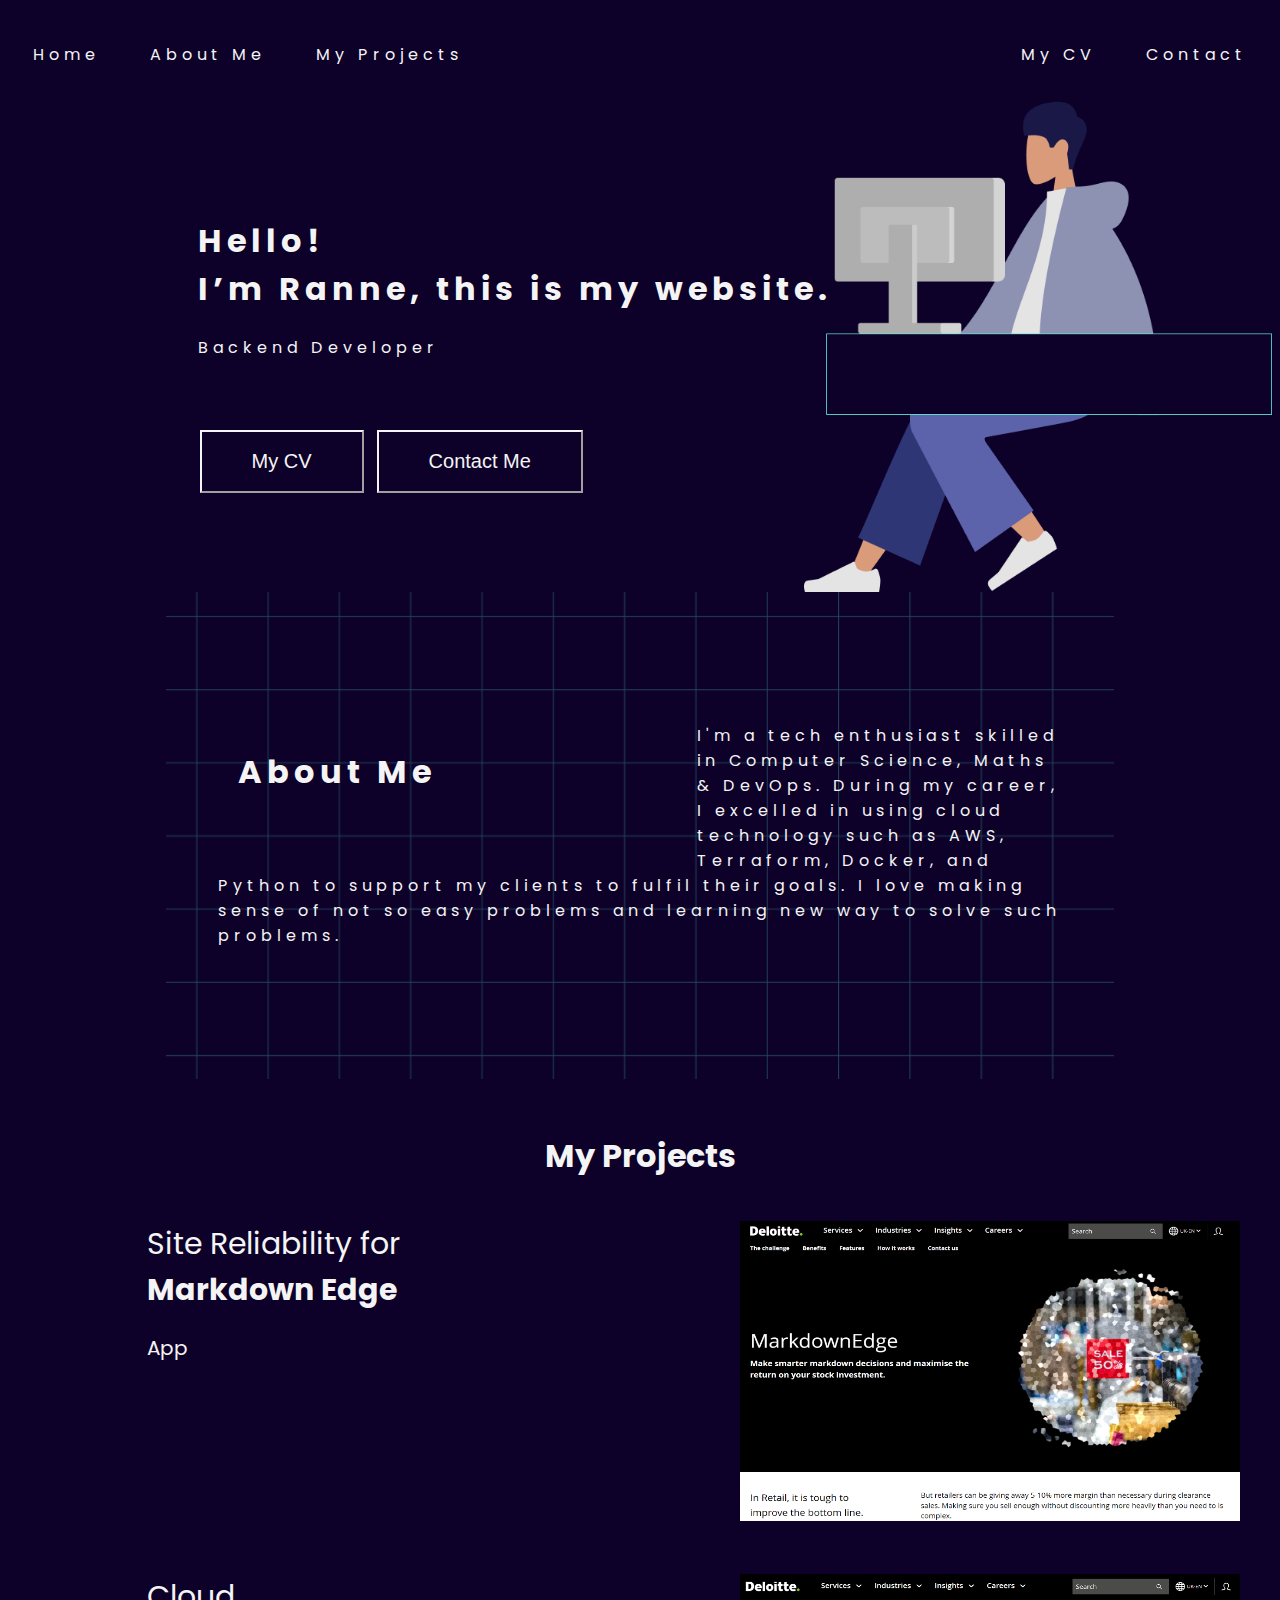
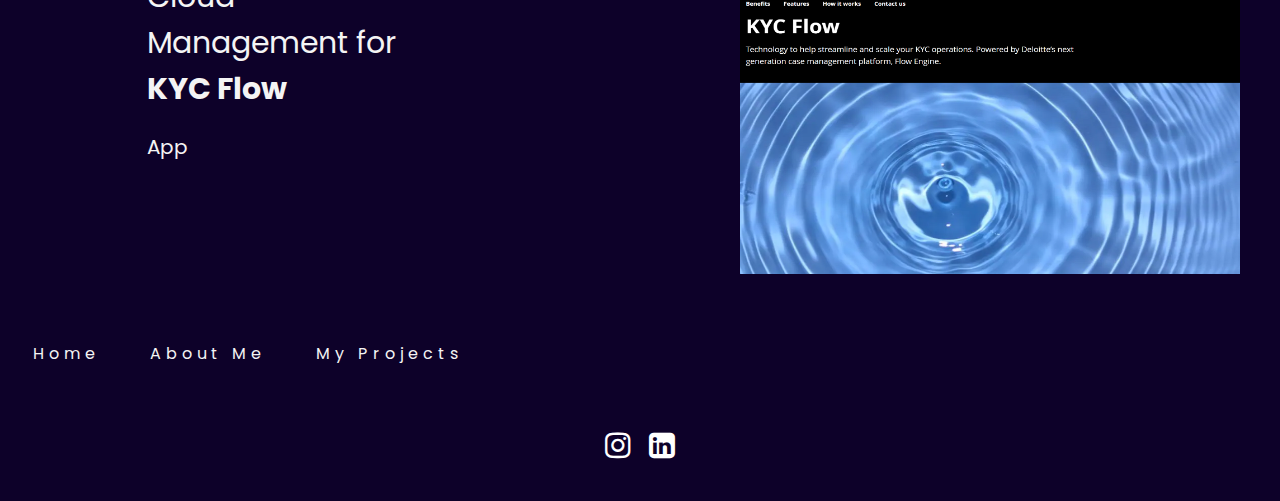
==== index.html @ 5b7eaf9a "UI  updated" ====
<!DOCTYPE html>
<html>
    <head>
        <meta charset="utf-8">
        <link rel="stylesheet" href="styles.css">
        <link href='https://fonts.googleapis.com/css?family=Poppins' rel='stylesheet'>
        <link rel="stylesheet" href="https://cdnjs.cloudflare.com/ajax/libs/font-awesome/4.7.0/css/font-awesome.min.css">
        <title>Ranne Gerodias</title>
        <script src="myscripts.js"></script>
    </head>
    <body>
        <div class='topnav'>
            <ul class="navbar-nav">
                <li class="nav-item"><div type='button' class='top-hvr' onclick="smoothScroll(document.getElementById('home'))">Home</div></li>
                <li class="nav-item"><div type='button' class='top-hvr' onclick="smoothScroll(document.getElementById('about'))">About Me</div></li>
                <li class="nav-item"><div type='button' class='top-hvr' onclick="smoothScroll(document.getElementById('projects'))">My Projects</div></li>
            </ul>
            <div class='navbar-right'>
                <li class="nav-item"><a href="RanneGerodiasCV2023.pdf" target="_blank" class='top-hvr'>My CV</a></li>
                <li class="nav-item"><a href='contact.html' class='top-hvr'>Contact</a></li>
            </div>
        </div>

        <div class="bg_home">
            <div class='home' id='home'>
                <h1>
                Hello! <br />
                I’m Ranne, this is my website.
                </h1>
                <p>Backend Developer</p>
            </div>
            <div class="contact">
                <a href="RanneGerodiasCV2023.pdf" target="_blank"><button class='cv'>My CV</button></a>
                <a href="contact.html"><button class='contact_me'>Contact Me</button></a>
            </div>
        </div>

        <div class="bg_about">
            <div class='about' id='about'>
                <h1>
                About Me
                </h1>
                <p>
                    I'm a tech enthusiast skilled in Computer Science, Maths & DevOps. During my career, I excelled in using cloud technology such as 
                    AWS, Terraform, Docker, and Python to support my clients to fulfil their goals. 
                    I love making sense of not so easy problems and learning new way to solve such problems.</p>
            </div>
        </div>

        <div class='projects' id='projects'>
            <h1>
                My Projects
            </h1>
            <div class="grid-container">
                <div class="item1" style="text-align: left;">Site Reliability for <br/> <strong>Markdown Edge</strong> 
                    <p style="font-size: 20px; text-align: left;">App</p>
                </div>
                <div class="item2">
                    <img src='images/proj-item-mkd-edge.png' width="500" height="300" alt="mkd" class="proj-img">
                </div>
                <div class="item3" style="text-align: left;">Cloud Management for <br/> <strong>KYC Flow</strong>
                    <p style="font-size: 20px; text-align: left;">App</p>
                </div>  
                <div class="item4">
                    <img src='images/proj-item-kyc-flow.png' width="500" height="300" alt="mkd" class="proj-img">
                </div>
            </div>
        </div>

        <div class='botnav'>
            <ul class="navbar-bot">
                <li class="bot-item"><div class='bot-hvr' onclick="smoothScroll(document.getElementById('home'))">Home</div></li>
                <li class="bot-item"><div class='bot-hvr' onclick="smoothScroll(document.getElementById('about'))">About Me</div></li>
                <li class="bot-item"><div class='bot-hvr' onclick="smoothScroll(document.getElementById('projects'))">My Projects</div></li>
            </ul>
        </div>

        <div class="social-icons">
            <a href="https://www.instagram.com/rannegerodias/" title="instagram">  
              <i class="fa fa-instagram" aria-hidden="true"></i>
            </a>
            <a href="https://www.linkedin.com/in/ranne-gerodias-809460108/" title="linkedin">
              <i class="fa fa-linkedin-square" aria-hidden="true"></i>
            </a>
            <!-- <a href="#" title="google">
              <i class="fa fa-google" aria-hidden="true"></i>
            </a> -->
          </div>
    </body>
</html>
---- styles.css ----
body {
  /* text-align: center; */
  background-color: #0D0129;
  color: #f4f4f4;
  font-family: 'Poppins';
}

/* NAV BAR */
ul {
  list-style-type: none;
  margin: 0;
  padding: 0;
}

.nav-item {
  display: inline;
  float: left;
  padding: 14px 5px;
}

.top-hvr {
  display: block;
  text-align: center;
  padding: 20px 20px;
  text-decoration: none;
}

.topnav {
  overflow:hidden;
}

.top-hvr
{
  text-decoration:none;
  color:#f4f4f4;
  position: relative;
  letter-spacing: 5px;
}
.top-hvr:before
{
  content: "";
  position: absolute;
  width: 0;
  height: 2px;
  bottom: 0;
  left: 0;
  background-color: #f4f4f4;
  visibility: hidden;
  transition: all 0.3s ease-in-out;
}
.top-hvr:hover:before {
  visibility: visible;
  width: 75%;
}

.navbar-right {
  float: right;
}

.contact {
  text-align: center;
  justify-content: center;
}

.bg_home {
  /* Background format */ 
  background-image: url("images/background_man.png");
  background-size: contain;
  background-repeat: no-repeat;
  background-position: center right;
}

/* home */
.home {
  padding-top: 7.5%;
  padding-bottom: 2%;
  letter-spacing: 5px;
  text-align: left;
  padding-left: 15%;
  padding-right: 15%;
}

/* Contact */
.contact {
  padding-top: 2%;
  padding-bottom: 7.5%;
  letter-spacing: 5px;
  text-align: left;
  padding-left: 15%;
}
.cv {
  background-color:#0D0129;
  color:#f4f4f4;
  padding: 18px 50px;
  text-align: center;
  font-size:20px;
  border-color: #f4f4f4;
  margin: 4px 2px;
  transition: 0.1s;
}
.cv:hover
{
  background-color:#5eead4;
  color:#0d0129;
  text-align: center;
  border-color: #5eead4;
  transition: 1s;
}

.contact_me
{
  background-color:#0D0129;
  color:#f4f4f4;
  padding: 18px 50px;
  text-align: center;
  font-size:20px;
  border-color: #f4f4f4;
  margin: 4px 2px;
  transition: 0.1s;
}
.contact_me:hover
{
  background-color:#5eead4;
  color:#0d0129;
  text-align: center;
  border-color: #5eead4;
  transition: 1s;
}

.bg_about {
  /* Background format */ 
  background-image: url("images/background_grid.png");
  background-size: 75%;
  background-repeat: no-repeat;
  background-position: center;
}

/* About Me */
.about {
  padding-top: 7.5%;
  padding-bottom: 7.5%;
  letter-spacing: 5px;
  overflow: hidden;
  padding-left: 15%;
  padding-right: 15%;
}


.about h1 {
  display: inline;
  float: left;
  margin-right: 25%;
  text-align: center;
  justify-content: center;
  padding: 40px 40px;
}

.about p {
  position: right;
  text-align: left;
  padding: 20px 20px;
  margin-left: 0;
}

/* My Projects */
.projects {
  padding-top: 2.5%;
  text-align: center;
}
.grid-container {
  display: grid;
  grid: auto / auto auto;
  grid-gap: auto;
  padding: auto;
}

.grid-container > div {
  text-align: center;
  padding: 20px 25%;
  font-size: 30px;
}

.proj-img {
  opacity: 1;
}

.proj-img:hover {
  opacity: 0.5;
  transition: 0.5s;
}

/* BOT NAV BAR */
.botnav {
  overflow: hidden;
  background-color: #0D0129;
  bottom: 0;
  width: 100%;
}

.bot-item {
  display: inline;
  float: left;
  padding: 14px 5px;
}

.bot-hvr {
  display: block;
  text-align: center;
  padding: 20px 20px;
  text-decoration: none;
  color:#f4f4f4;
  position: relative;
  letter-spacing: 5px;
}

/* Social Media */
.social-icons{
	padding:30px;
  text-align: center;
}
.social-icons a{
	color:#fff;
  line-height:30px;
  font-size:30px;
  margin: 0 5px;
  text-decoration:none;
  
}
.social-icons a i{
	line-height:30px;
  font-size:30px;
  -webkit-transition: all 200ms ease-in;
  -webkit-transform: scale(1); 
  -ms-transition: all 200ms ease-in;
  -ms-transform: scale(1); 
  -moz-transition: all 200ms ease-in;
  -moz-transform: scale(1);
  transition: all 200ms ease-in;
  transform: scale(1);
}
.social-icons a:hover i{
  box-shadow: 0px 0px 150px #000000;
  z-index: 2;
  -webkit-transition: all 200ms ease-in;
  -webkit-transform: scale(1.5);
  -ms-transition: all 200ms ease-in;
  -ms-transform: scale(1.5);   
  -moz-transition: all 200ms ease-in;
  -moz-transform: scale(1.5);
  transition: all 200ms ease-in;
  transform: scale(1.5);
}



/* Contact Form */

* {
  box-sizing: border-box;
}

input[type=text], select, textarea {
  width: 100%;
  padding: 12px;
  border-radius: 4px;
  resize: vertical;
  font-family: Poppins;
}

.container {
  border-radius: 5px;
  padding: 3% 20%;
  letter-spacing: 3px;
}

.col-75 {
  float: left;
  width: 75%;
  margin-top: 6px;
}

/* Clear floats after the columns */
.row::after {
  content: "";
  display: table;
  clear: both;
}

/* Responsive layout - when the screen is less than 600px wide, make the two columns stack on top of each other instead of next to each other */
/* @media screen and (max-width: 600px) {
  .col-75, input[type=submit] {
    width: 100%;
    margin-top: 0;
  }
} */

.form_submit {
  background-color:#0D0129;
  color:#f4f4f4;
  padding: 18px 50px;
  text-align: center;
  font-size:20px;
  border-color: #f4f4f4;
  margin: 4px 2px;
  transition: 0.1s;
}
.form_submit:hover
{
  background-color:#5eead4;
  color:#0d0129;
  text-align: center;
  border-color: #5eead4;
  transition: 1s;
}

.form_x {
  background-color:#0D0129;
  color:#f4f4f4;
  padding: 10px 20px;
  text-align: right;
  font-size:20px;
  border-color: #f4f4f4;
  margin: 4px 2px;
}
.form_x:hover
{
  background-color:#5eead4;
  color:#0d0129;
  border-color: #5eead4;
}

/* .form_contact {
  margin: 20% 20%;
  display:grid;
  place-items: left;
  margin-top: 7.5%;
  margin-bottom: 7.5%;
  letter-spacing: 2px;
}

.form_name
{
  width: 60%;
  margin:auto;
  display: block;
  padding: 18px 50px;
  font-size:20px;
  margin: 4px 2px;
}

.form_email
{
  width: 60%;
  margin:auto;
  display: block;
  padding: 18px 50px;
  font-size:20px;
  margin: 4px 2px;
}

textarea {
  width: 75%;
  height: 150px;
  padding: 18px 50px;
  box-sizing: border-box;
  border: 2px solid #ccc;
  border-radius: 4px;
  font-family: Poppins;
  font-size:20px;
  margin: 4px 2px;
  resize: none;
}

.form_btn {
  padding-top: 5%;
}

.form_submit {
  background-color:#0D0129;
  color:#f4f4f4;
  padding: 18px 50px;
  text-align: center;
  font-size:20px;
  border-color: #f4f4f4;
  margin: 4px 2px;
  transition: 0.1s;
}
.form_submit:hover
{
  background-color:#5eead4;
  color:#0d0129;
  text-align: center;
  border-color: #5eead4;
  transition: 1s;
} */
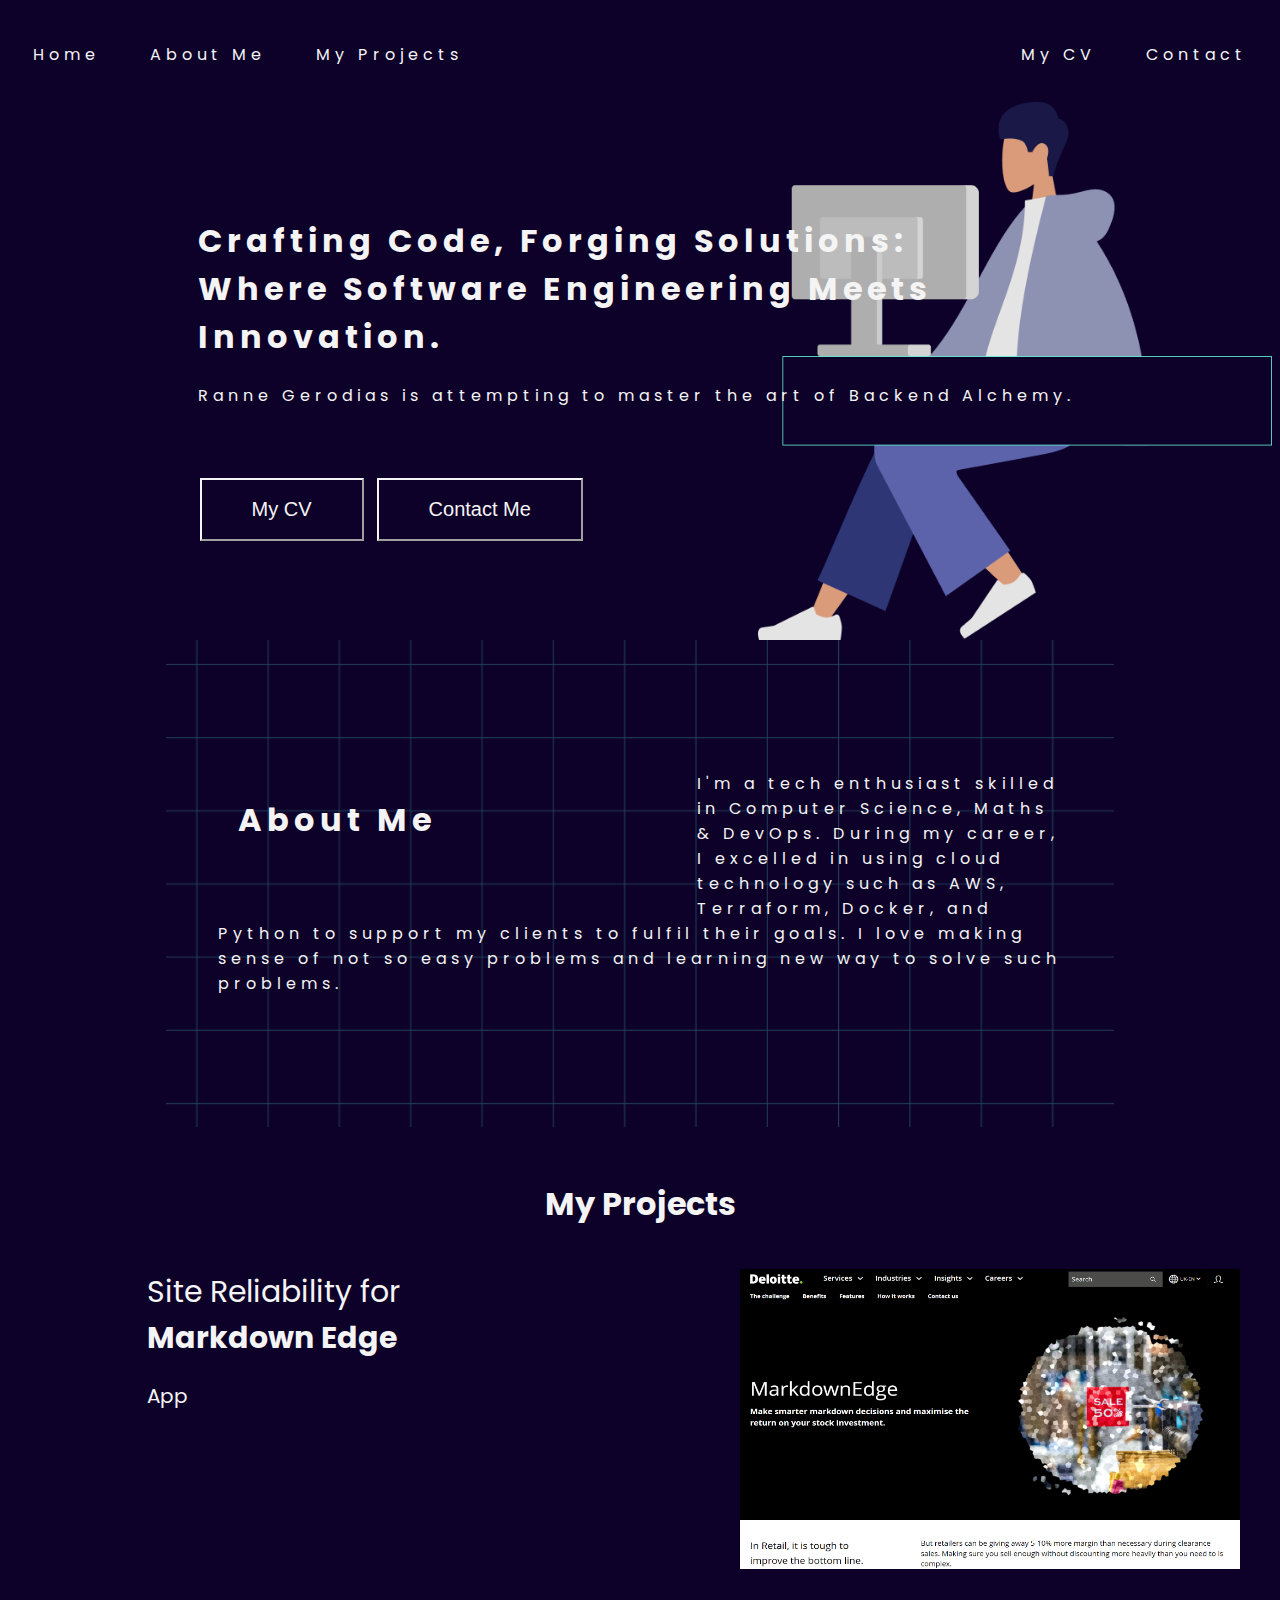
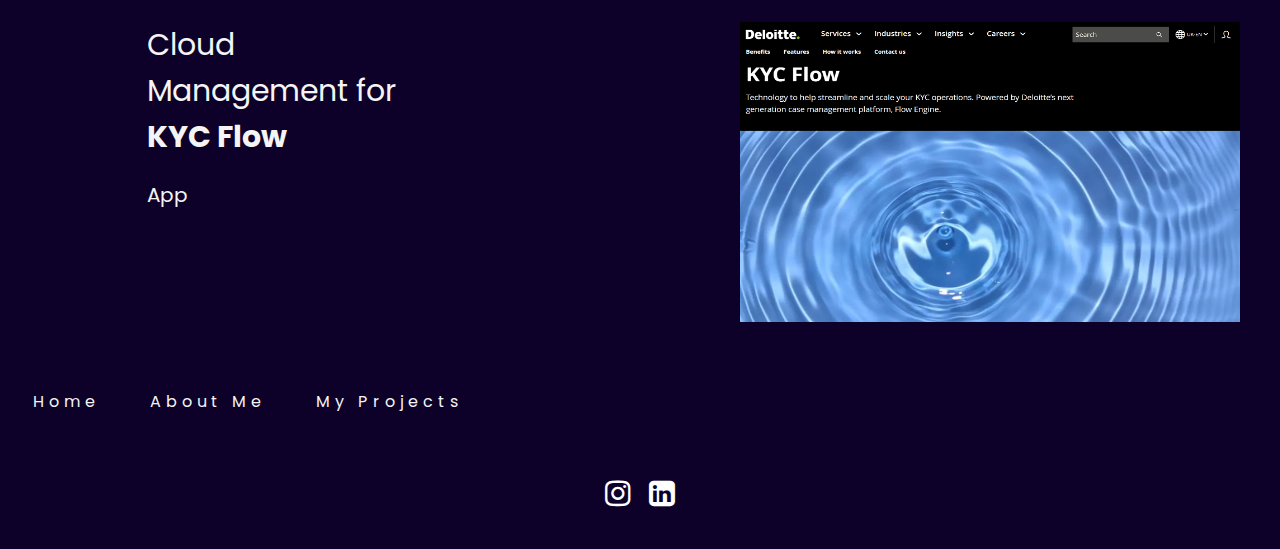
==== commit 2727c9cb: "update home page" ====
--- a/index.html
+++ b/index.html
@@ -24,10 +24,10 @@
         <div class="bg_home">
             <div class='home' id='home'>
                 <h1>
-                Hello! <br />
-                I’m Ranne, this is my website.
+                Crafting Code, Forging Solutions: <br>
+                Where Software Engineering Meets Innovation.
                 </h1>
-                <p>Backend Developer</p>
+                <p>Ranne Gerodias is attempting to master the art of Backend Alchemy.</p>
             </div>
             <div class="contact">
                 <a href="RanneGerodiasCV2023.pdf" target="_blank"><button class='cv'>My CV</button></a>
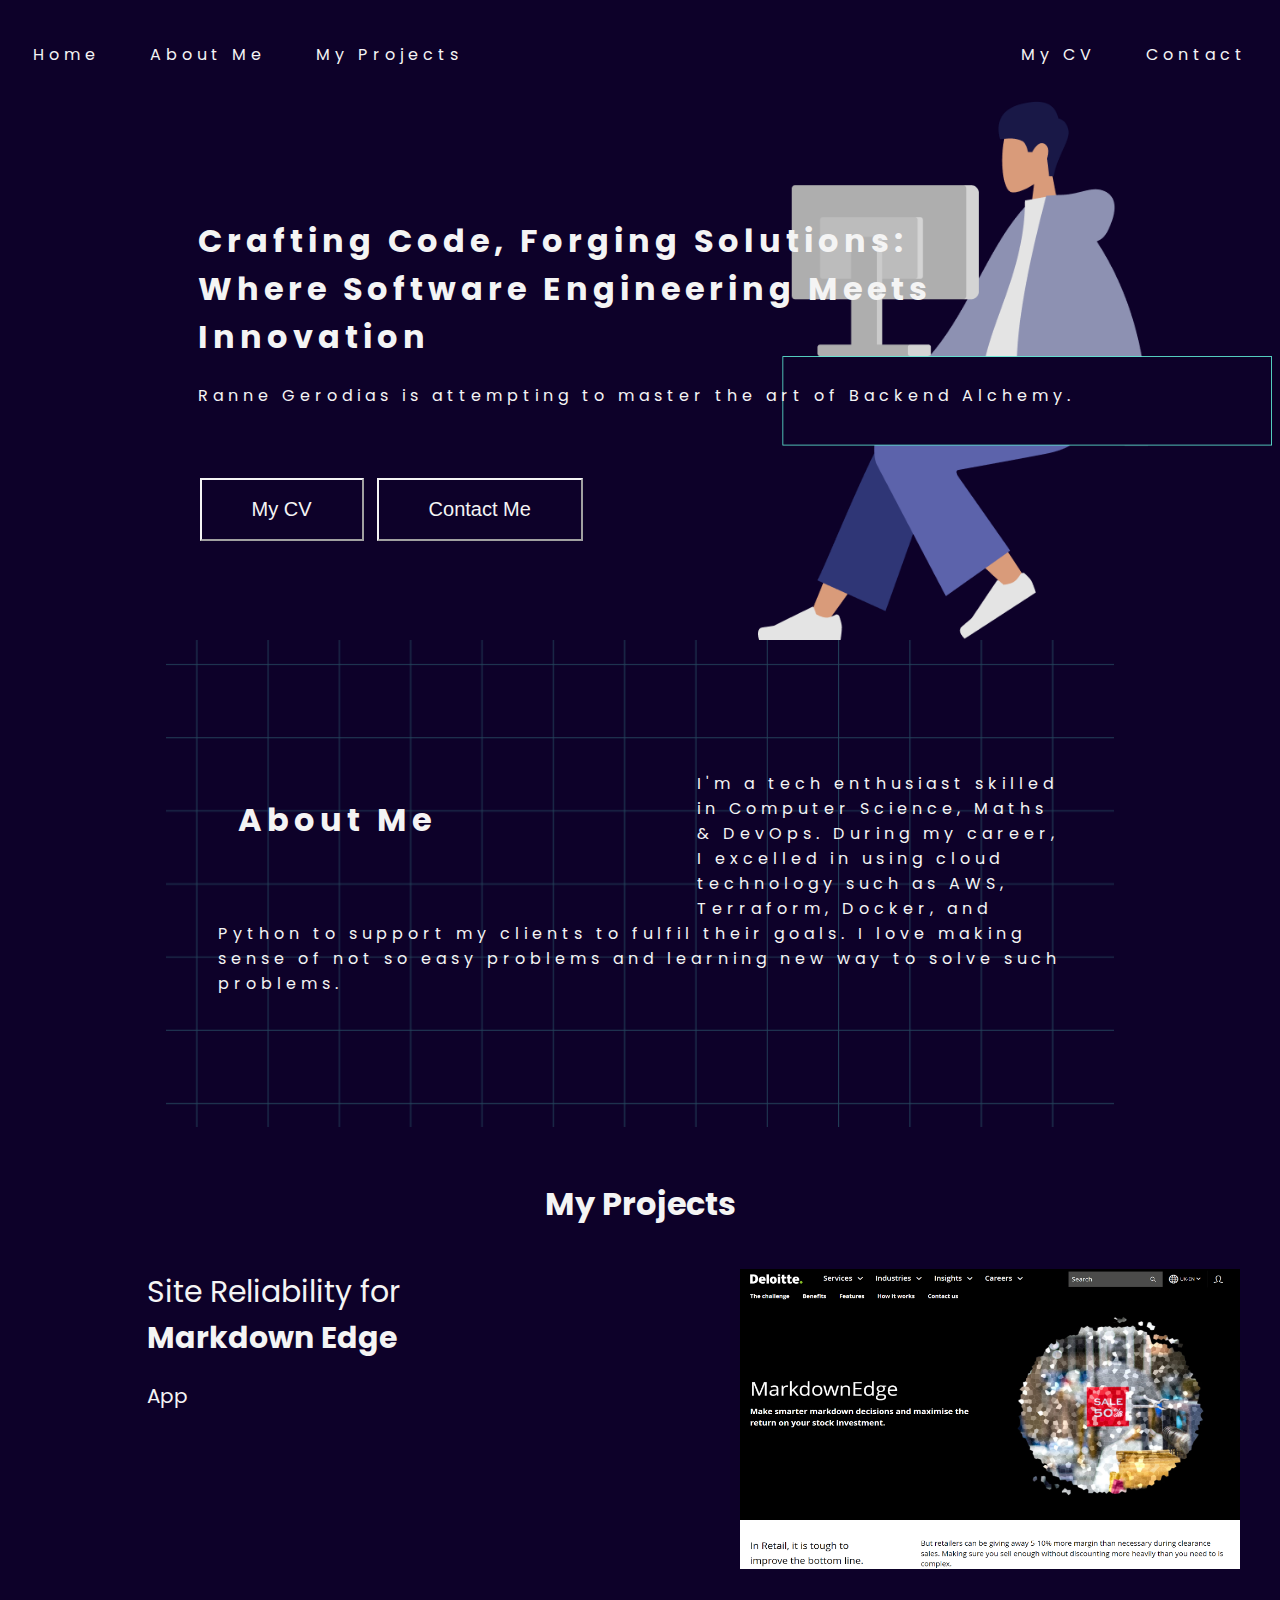
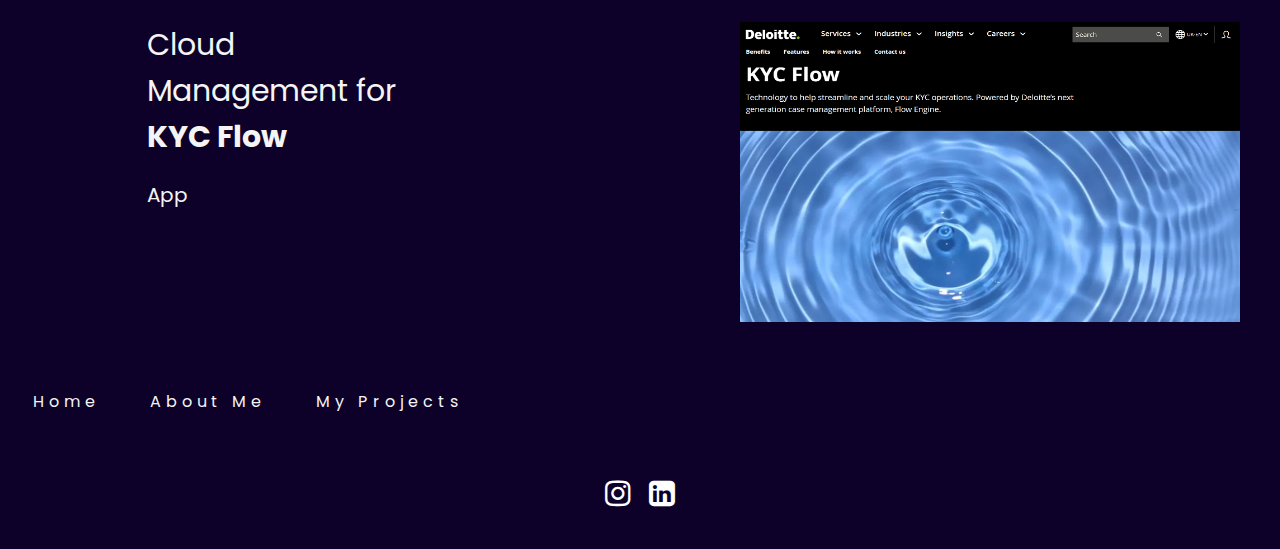
==== commit 00efc3bb: "yes" ====
--- a/index.html
+++ b/index.html
@@ -25,7 +25,7 @@
             <div class='home' id='home'>
                 <h1>
                 Crafting Code, Forging Solutions: <br>
-                Where Software Engineering Meets Innovation.
+                Where Software Engineering Meets Innovation
                 </h1>
                 <p>Ranne Gerodias is attempting to master the art of Backend Alchemy.</p>
             </div>
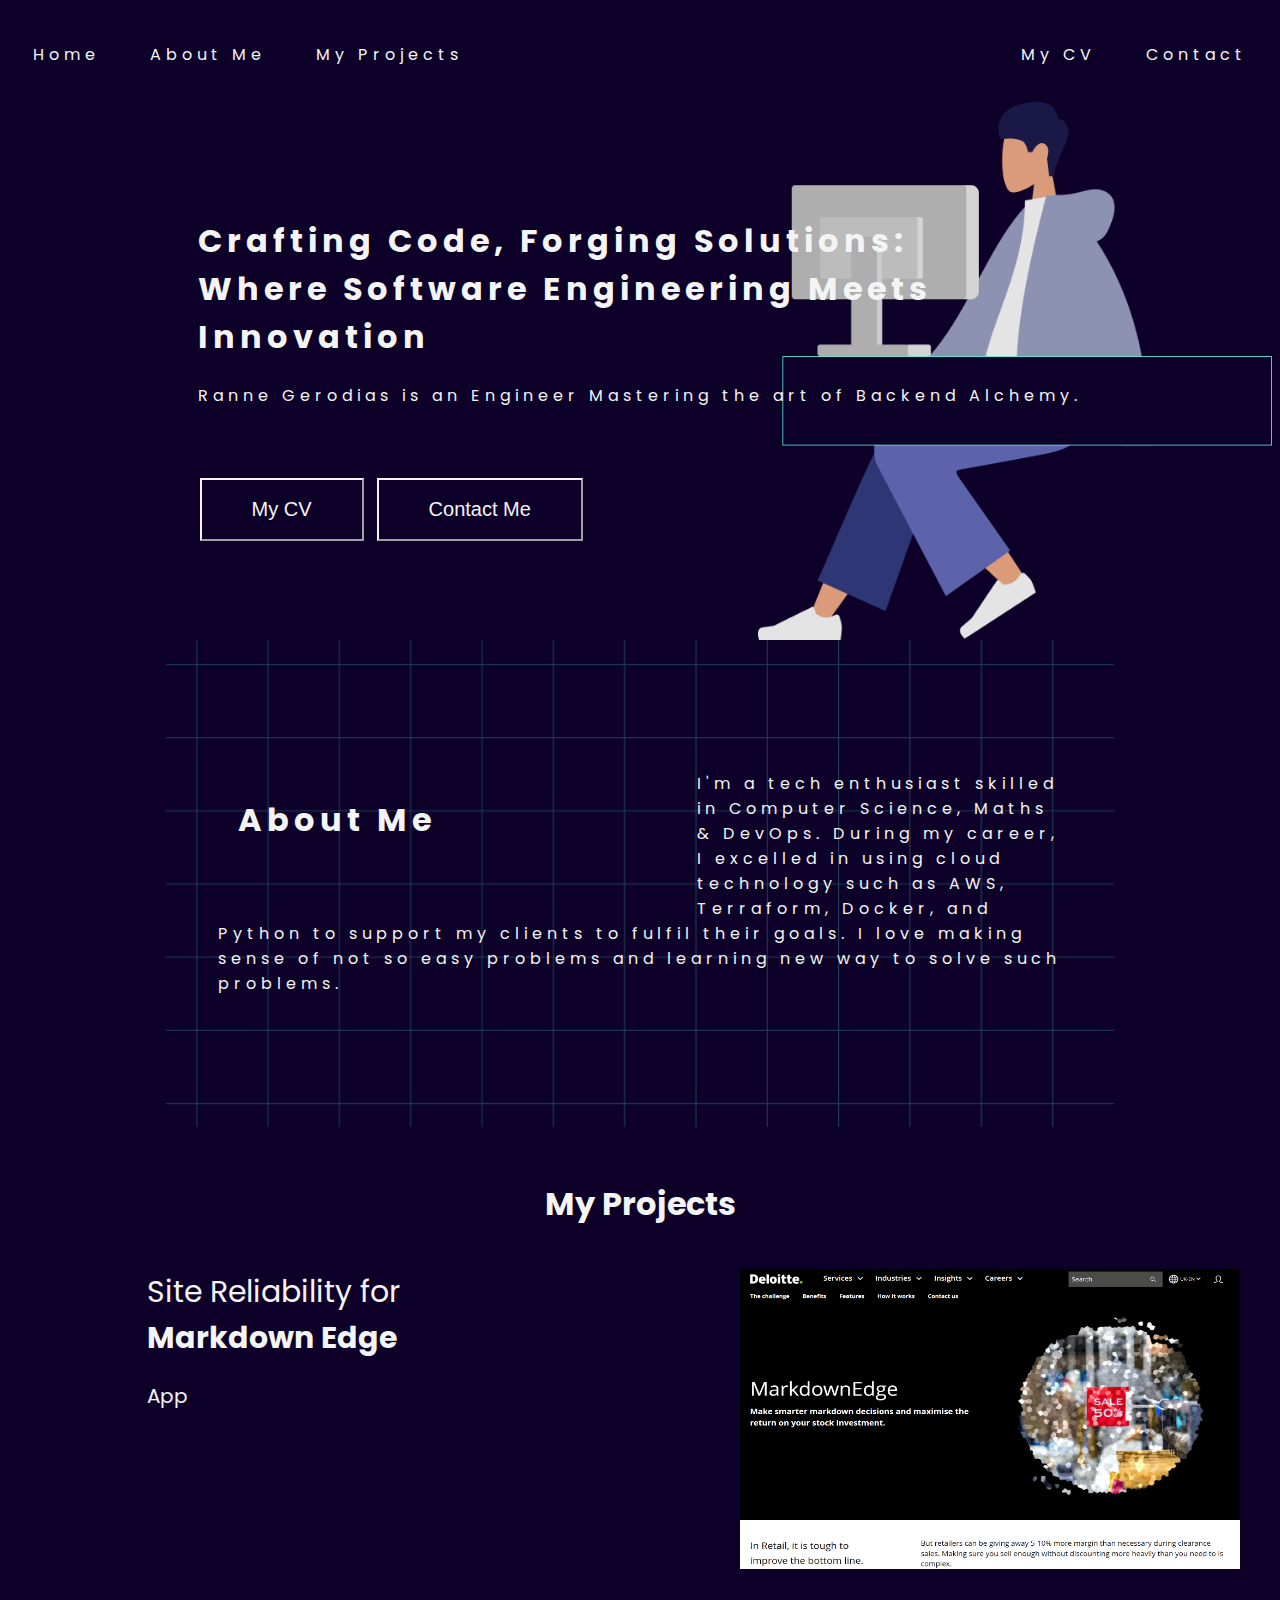
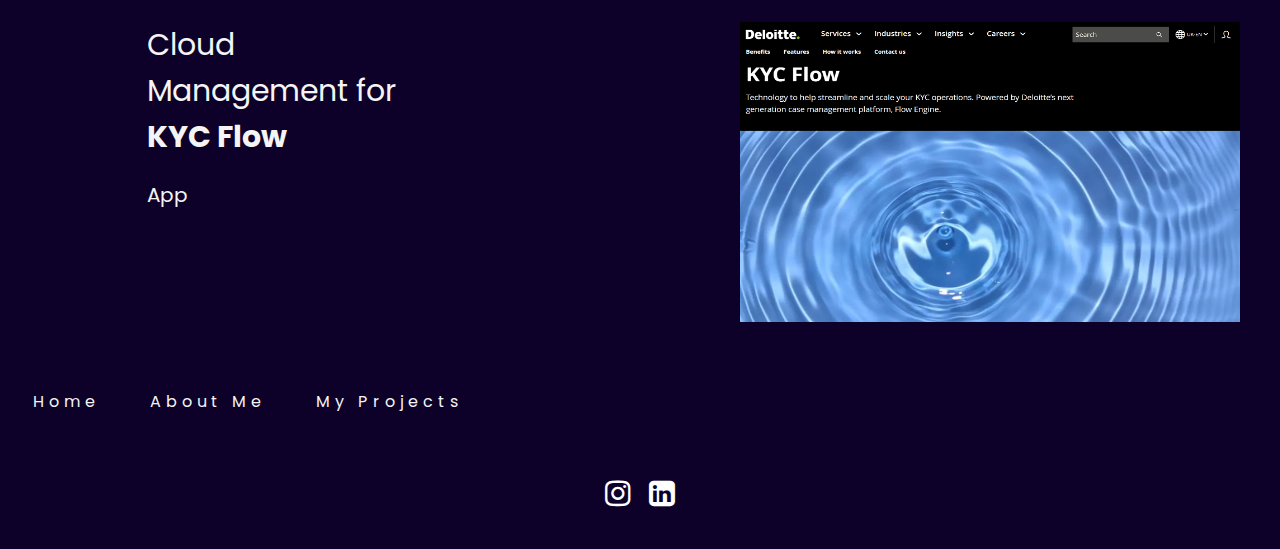
==== commit 93a14e8d: "desc" ====
--- a/index.html
+++ b/index.html
@@ -27,7 +27,7 @@
                 Crafting Code, Forging Solutions: <br>
                 Where Software Engineering Meets Innovation
                 </h1>
-                <p>Ranne Gerodias is attempting to master the art of Backend Alchemy.</p>
+                <p>Ranne Gerodias is an Engineer Mastering the art of Backend Alchemy.</p>
             </div>
             <div class="contact">
                 <a href="RanneGerodiasCV2023.pdf" target="_blank"><button class='cv'>My CV</button></a>
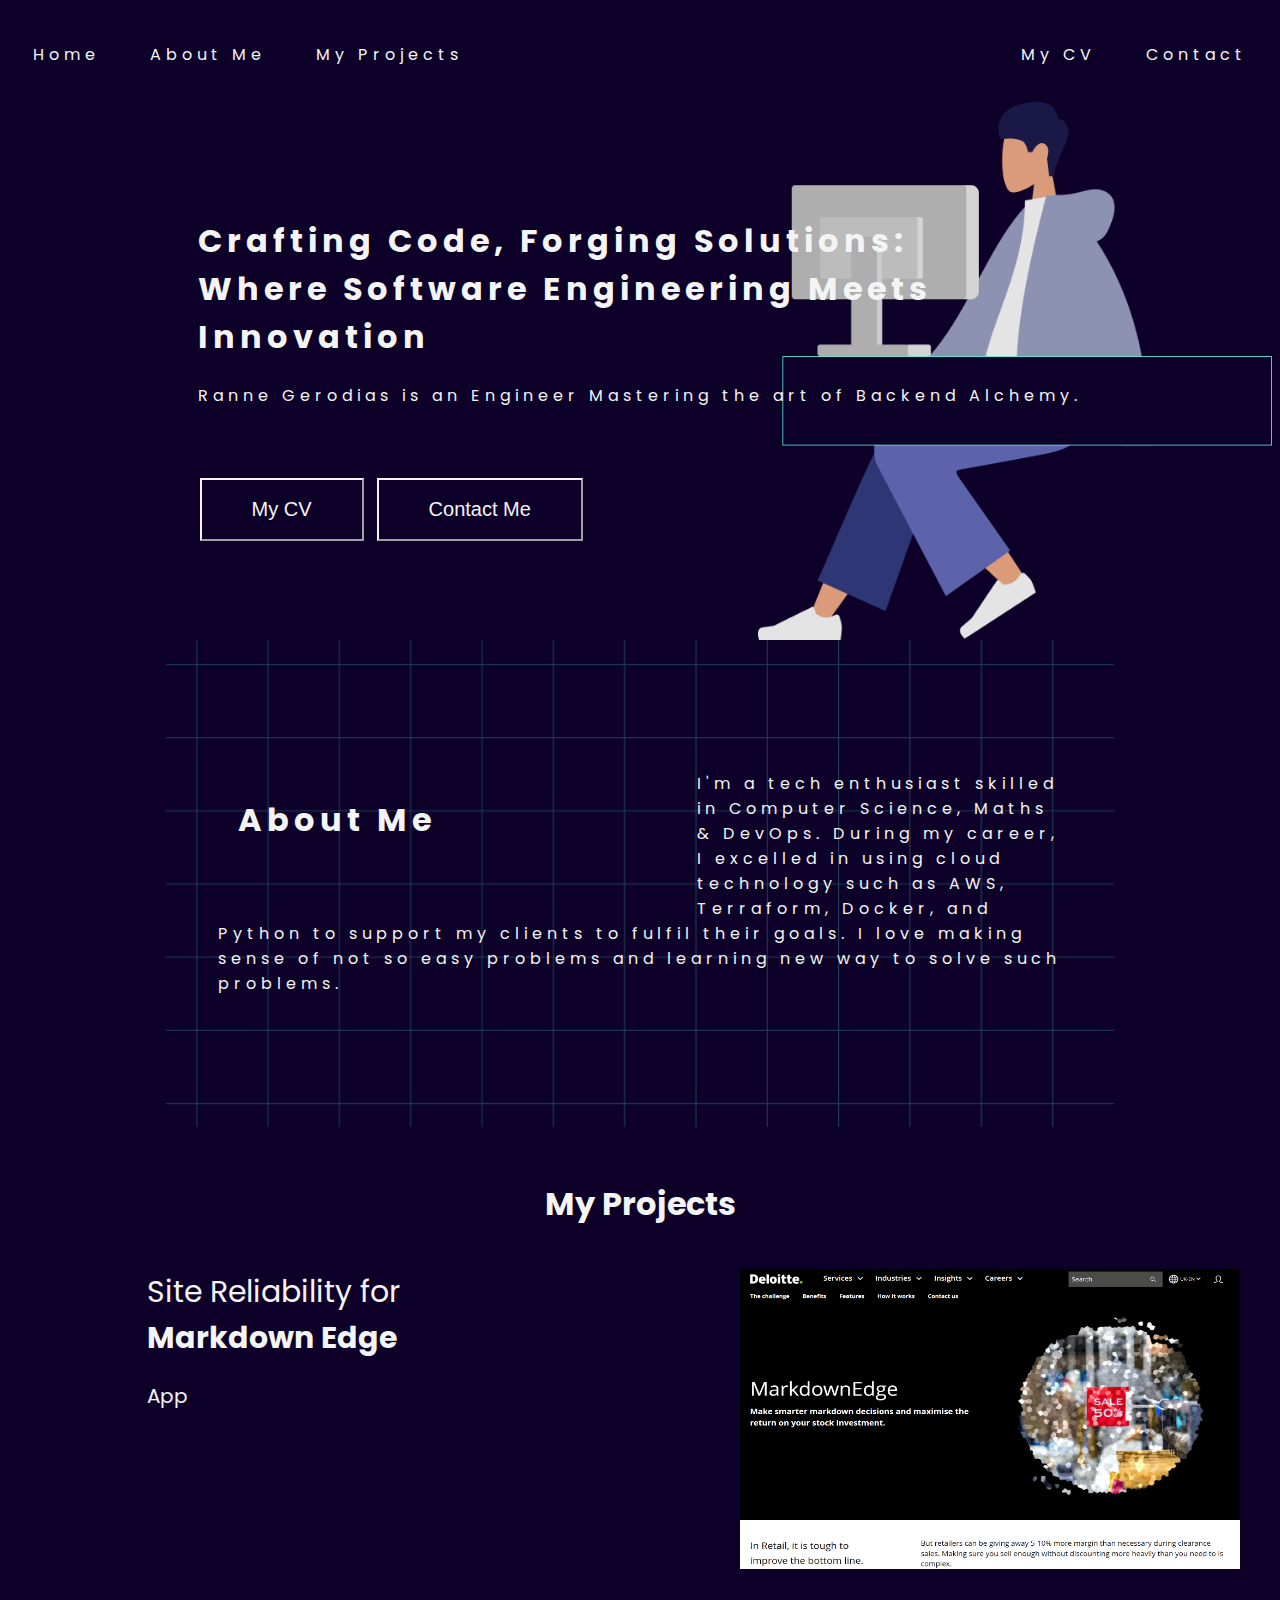
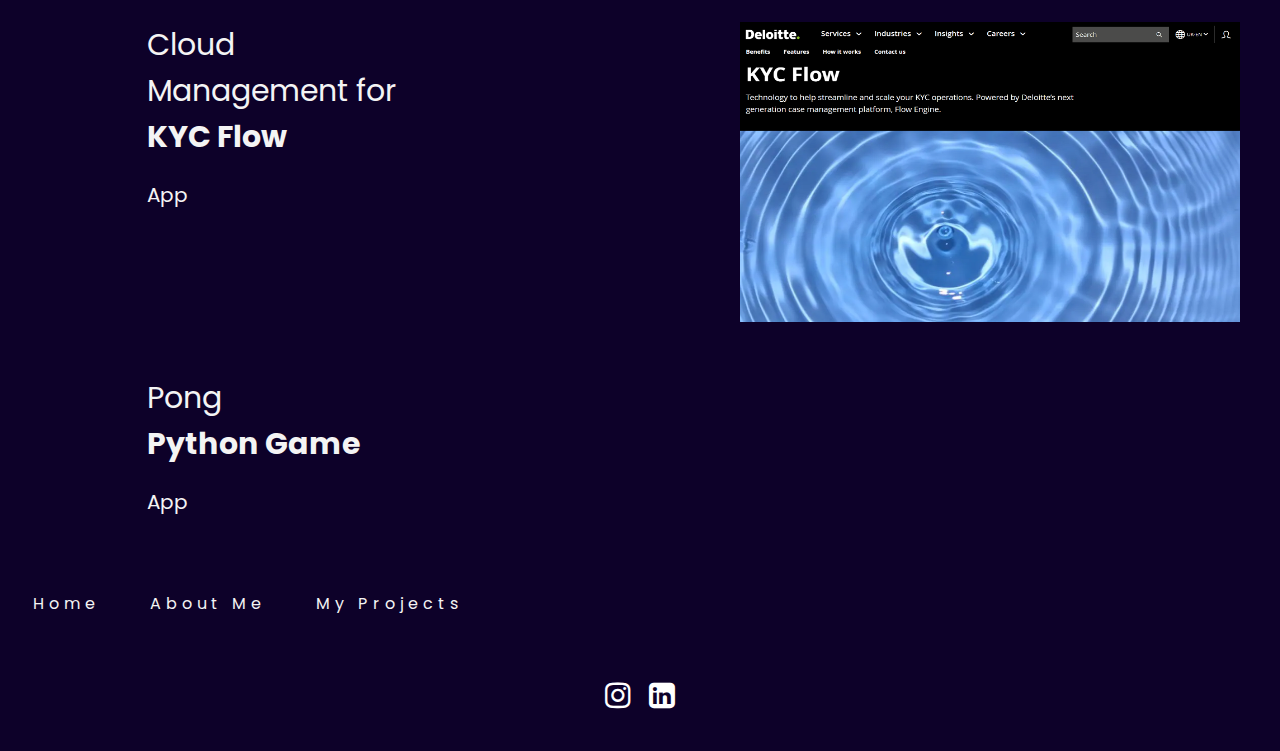
==== commit 57e1395f: "py-script and pong game python game" ====
--- a/index.html
+++ b/index.html
@@ -5,6 +5,8 @@
         <link rel="stylesheet" href="styles.css">
         <link href='https://fonts.googleapis.com/css?family=Poppins' rel='stylesheet'>
         <link rel="stylesheet" href="https://cdnjs.cloudflare.com/ajax/libs/font-awesome/4.7.0/css/font-awesome.min.css">
+        <link rel="stylesheet" href="https://pyscript.net/releases/2024.1.1/core.css" />
+        <script type="module" src="https://pyscript.net/releases/2024.1.1/core.js"></script>
         <title>Ranne Gerodias</title>
         <script src="myscripts.js"></script>
     </head>
@@ -64,6 +66,12 @@
                 <div class="item4">
                     <img src='images/proj-item-kyc-flow.png' width="500" height="300" alt="mkd" class="proj-img">
                 </div>
+                <div class="item5" style="text-align: left;">Pong<br/> <strong>Python Game</strong>
+                    <p style="font-size: 20px; text-align: left;">App</p>
+                </div>  
+                <div>
+                    <script type="py" src="./projects/pong/main.py" config="./pyscript.json"></script>
+                </div>
             </div>
         </div>
 
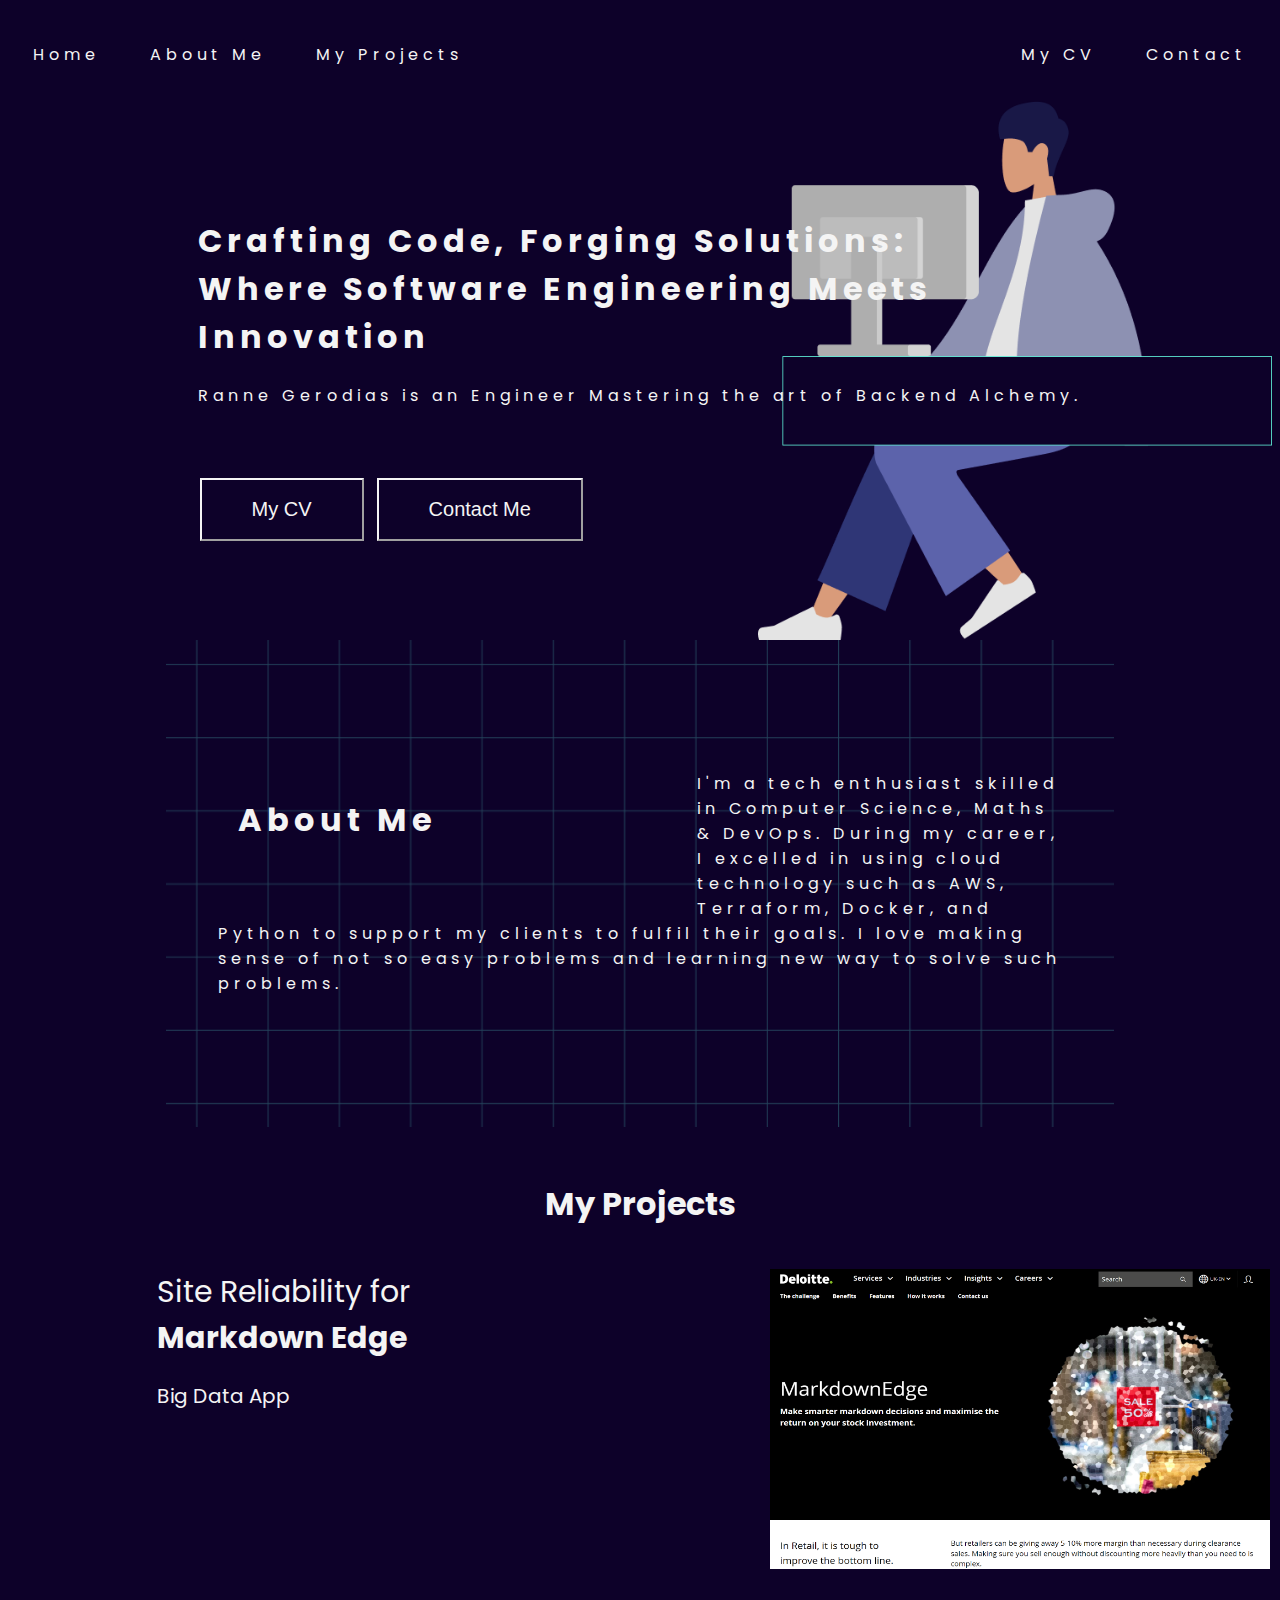
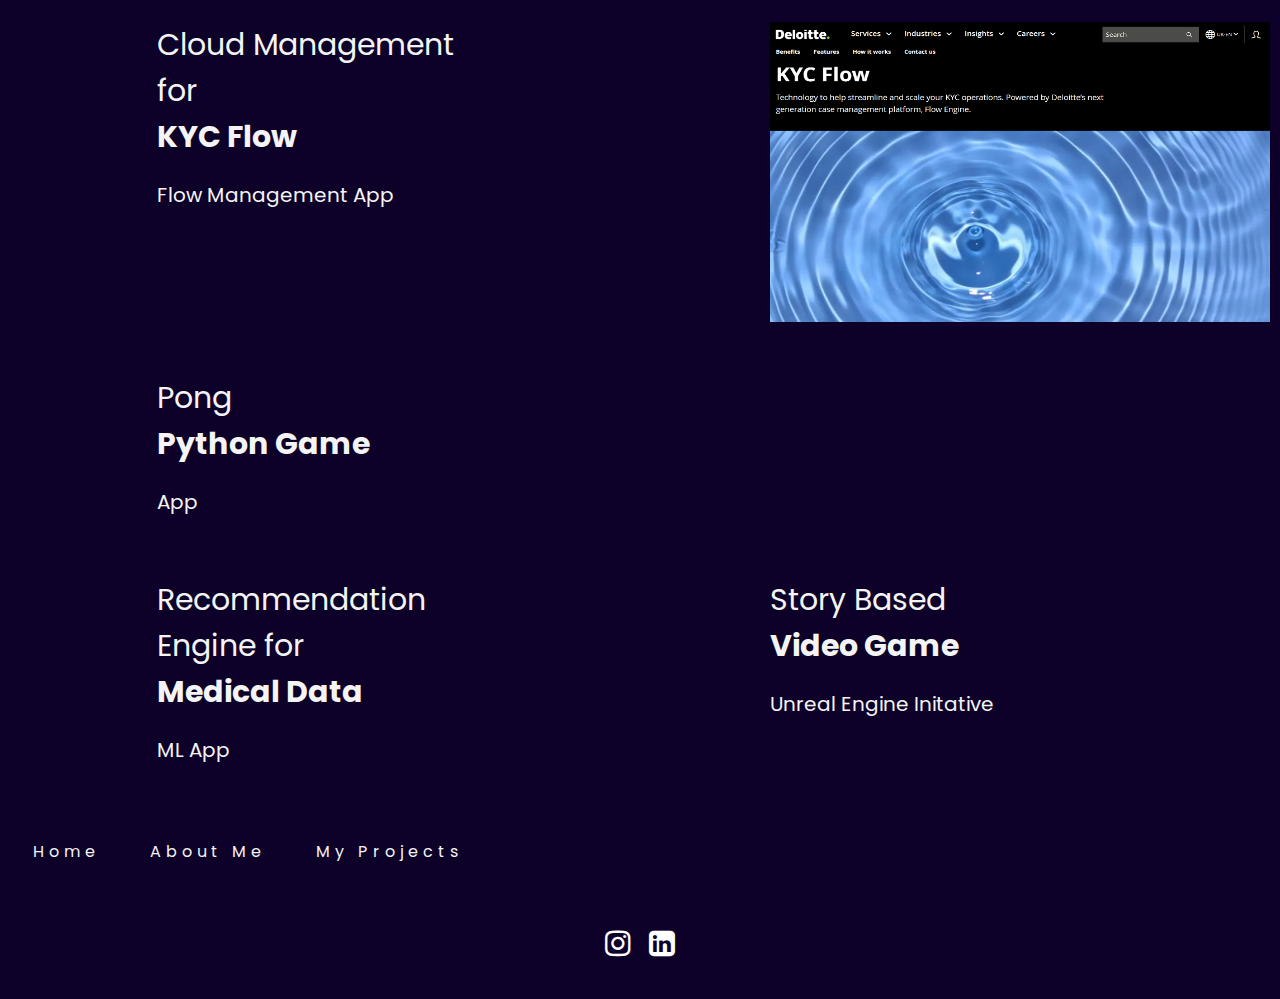
==== commit e6fe6264: "more projects" ====
--- a/index.html
+++ b/index.html
@@ -55,13 +55,13 @@
             </h1>
             <div class="grid-container">
                 <div class="item1" style="text-align: left;">Site Reliability for <br/> <strong>Markdown Edge</strong> 
-                    <p style="font-size: 20px; text-align: left;">App</p>
+                    <p style="font-size: 20px; text-align: left;">Big Data App</p>
                 </div>
                 <div class="item2">
                     <img src='images/proj-item-mkd-edge.png' width="500" height="300" alt="mkd" class="proj-img">
                 </div>
                 <div class="item3" style="text-align: left;">Cloud Management for <br/> <strong>KYC Flow</strong>
-                    <p style="font-size: 20px; text-align: left;">App</p>
+                    <p style="font-size: 20px; text-align: left;">Flow Management App</p>
                 </div>  
                 <div class="item4">
                     <img src='images/proj-item-kyc-flow.png' width="500" height="300" alt="mkd" class="proj-img">
@@ -69,8 +69,14 @@
                 <div class="item5" style="text-align: left;">Pong<br/> <strong>Python Game</strong>
                     <p style="font-size: 20px; text-align: left;">App</p>
                 </div>  
-                <div>
+                <div class="item6" style="text-align: left;">
                     <script type="py" src="./projects/pong/main.py" config="./pyscript.json"></script>
+                </div>
+                <div class="item7" style="text-align: left;">Recommendation Engine for<br/> <strong>Medical Data</strong> 
+                    <p style="font-size: 20px; text-align: left;">ML App</p>
+                </div>
+                <div class="item8" style="text-align: left;">Story Based<br/> <strong>Video Game</strong> 
+                    <p style="font-size: 20px; text-align: left;">Unreal Engine Initative</p>
                 </div>
             </div>
         </div>
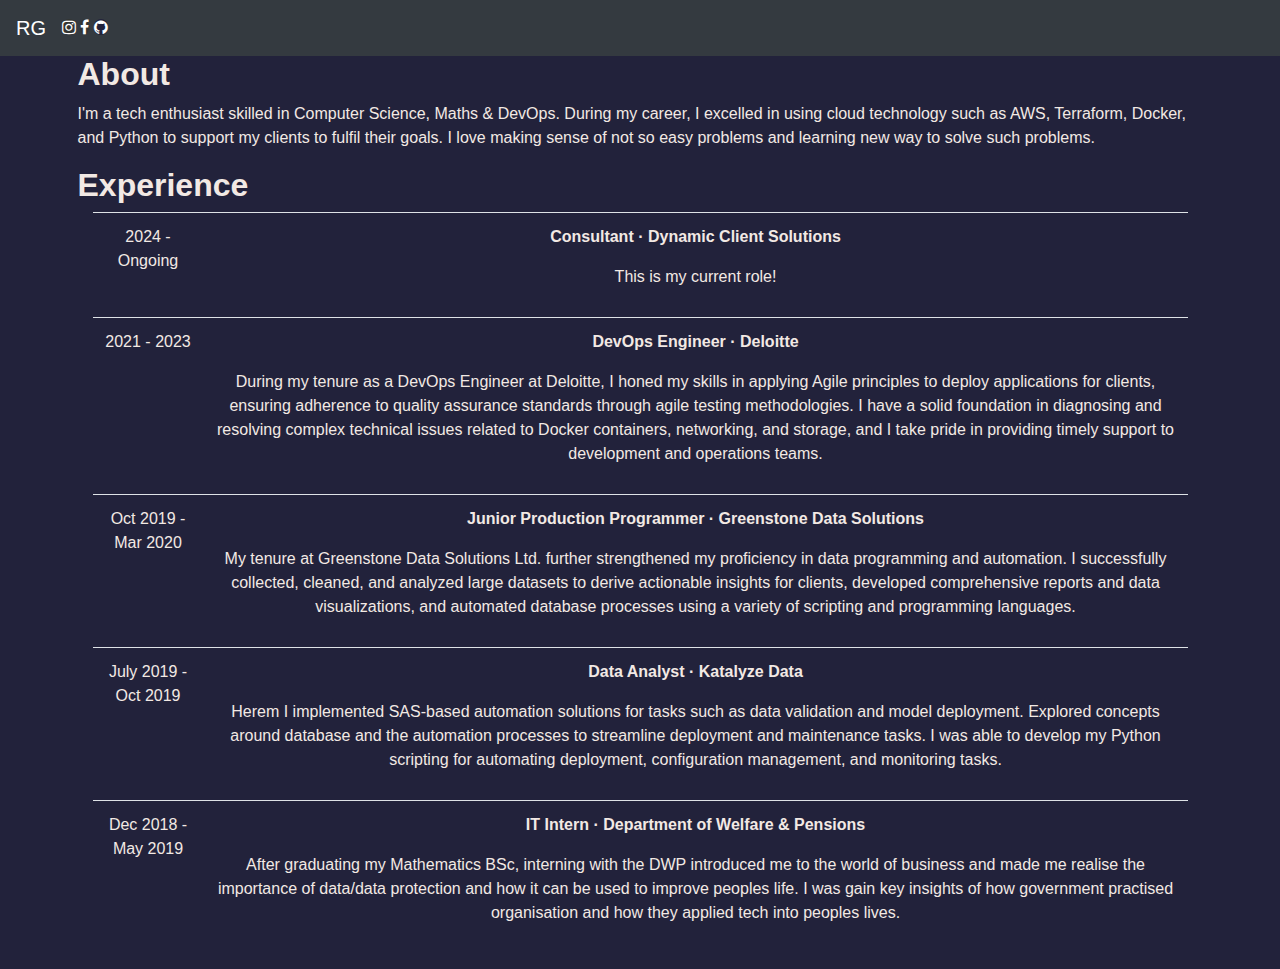
==== commit dc8d6753: "revamp" ====
--- a/index.html
+++ b/index.html
@@ -1,104 +1,192 @@
 <!DOCTYPE html>
 <html>
     <head>
+        <!-- Required meta tags -->
         <meta charset="utf-8">
+        <meta name="viewport" content="width=device-width, initial-scale=1, shrink-to-fit=no">
+    
+        <!-- Bootstrap CSS -->
+        <link rel="stylesheet" href="https://cdn.jsdelivr.net/npm/bootstrap@4.0.0/dist/css/bootstrap.min.css" integrity="sha384-Gn5384xqQ1aoWXA+058RXPxPg6fy4IWvTNh0E263XmFcJlSAwiGgFAW/dAiS6JXm" crossorigin="anonymous">
+        <title>Ranne Gerodias</title>
+
+        <!-- Social Media Buttons -->
+        <link rel="stylesheet" href="https://cdnjs.cloudflare.com/ajax/libs/font-awesome/4.7.0/css/font-awesome.min.css">
+        
         <link rel="stylesheet" href="styles.css">
-        <link href='https://fonts.googleapis.com/css?family=Poppins' rel='stylesheet'>
-        <link rel="stylesheet" href="https://cdnjs.cloudflare.com/ajax/libs/font-awesome/4.7.0/css/font-awesome.min.css">
-        <link rel="stylesheet" href="https://pyscript.net/releases/2024.1.1/core.css" />
-        <script type="module" src="https://pyscript.net/releases/2024.1.1/core.js"></script>
-        <title>Ranne Gerodias</title>
-        <script src="myscripts.js"></script>
     </head>
     <body>
-        <div class='topnav'>
-            <ul class="navbar-nav">
-                <li class="nav-item"><div type='button' class='top-hvr' onclick="smoothScroll(document.getElementById('home'))">Home</div></li>
-                <li class="nav-item"><div type='button' class='top-hvr' onclick="smoothScroll(document.getElementById('about'))">About Me</div></li>
-                <li class="nav-item"><div type='button' class='top-hvr' onclick="smoothScroll(document.getElementById('projects'))">My Projects</div></li>
-            </ul>
-            <div class='navbar-right'>
-                <li class="nav-item"><a href="RanneGerodiasCV2023.pdf" target="_blank" class='top-hvr'>My CV</a></li>
-                <li class="nav-item"><a href='contact.html' class='top-hvr'>Contact</a></li>
+        <nav id="navbar" class="navbar navbar-expand-md navbar-dark fixed-top bg-dark">
+            <a class="navbar-brand" href="#">RG</a>
+            <button class="navbar-toggler" type="button" data-toggle="collapse" data-target="#navbarSupportedContent" aria-controls="navbarSupportedContent" aria-expanded="false" aria-label="Toggle navigation">
+              <span class="navbar-toggler-icon"></span>
+            </button>
+          
+            <div class="collapse navbar-collapse" id="navbarSupportedContent">
+              <ul class="navbar-nav mr-auto">
+                <li class="nav-item dropdown">
+                  <a href="https://www.instagram.com/rannegerodias/" class="fa fa-instagram"></a>
+                  <a href="https://www.facebook.com/epicranne/" class="fa fa-facebook"></a>
+                  <a href="https://github.com/RanneG" class="fa fa-github"></a>
+                </li>
+              </ul>
             </div>
+        </nav>
+
+        <div id="carouselExampleIndicators" class="carousel slide" data-ride="carousel">
+            <ol class="carousel-indicators">
+            <li data-target="#carouselExampleIndicators" data-slide-to="0" class="active"></li>
+            <li data-target="#carouselExampleIndicators" data-slide-to="1"></li>
+            <li data-target="#carouselExampleIndicators" data-slide-to="2"></li>
+            <li data-target="#carouselExampleIndicators" data-slide-to="3"></li>
+            </ol>
+            <div class="carousel-inner">
+                <div class="carousel-item active">
+                    <div div class="carousel-caption text-left">
+                        <h1>
+                            Ranne Gerodias
+                        </h1>
+                        <p>
+                            On the path to mastering the art of Networking and Full Stack Engineering.
+                        </p>
+                    </div>
+                    <img class="d-block w-100" src="images/i5.jpg" alt="First slide">
+                </div>
+                <div class="carousel-item">
+                    <div div class="carousel-caption">
+                        <p style="color: #edf2f4;">
+                            <b>A strong background in Computer Science & Mathematics.</b>
+                        </p>
+                    </div>
+                    <img class="d-block w-100" src="images/i2.jpg" alt="Second slide">
+                </div>
+                <div class="carousel-item">
+                    <div div class="carousel-caption">
+                        <p style="color: #ffffff;">
+                            Working with <b>Cloud Technology</b>  to devliver results for large organisations, such as <b>Deloitte</b> and <b>DWP</b>.
+                        </p>
+                    </div>
+                    <img class="d-block w-100" src="images/i4.jpg" alt="Third slide">
+                </div>
+                <div class="carousel-item">
+                    <div div class="carousel-caption">
+                        <p style="color: #ffffff;">
+                            | AWS | Terraform | Docker | Git | Bash | Python | ... so much more |
+                        </p>
+                    </div>
+                    <img class="d-block w-100" src="images/i1.jpg" alt="Forth slide">
+                </div>
+            </div>
+            <a class="carousel-control-prev" href="#carouselExampleIndicators" role="button" data-slide="prev">
+                <span class="carousel-control-prev-icon" aria-hidden="true"></span>                
+                <span class="sr-only">Previous</span>
+            </a>
+            <a class="carousel-control-next" href="#carouselExampleIndicators" role="button" data-slide="next">
+                <span class="carousel-control-next-icon" aria-hidden="true"></span>
+                <span class="sr-only">Next</span>
+            </a>
         </div>
 
-        <div class="bg_home">
-            <div class='home' id='home'>
-                <h1>
-                Crafting Code, Forging Solutions: <br>
-                Where Software Engineering Meets Innovation
-                </h1>
-                <p>Ranne Gerodias is an Engineer Mastering the art of Backend Alchemy.</p>
-            </div>
-            <div class="contact">
-                <a href="RanneGerodiasCV2023.pdf" target="_blank"><button class='cv'>My CV</button></a>
-                <a href="contact.html"><button class='contact_me'>Contact Me</button></a>
-            </div>
-        </div>
 
-        <div class="bg_about">
+        <div class="container-fluid">
             <div class='about' id='about'>
-                <h1>
-                About Me
-                </h1>
+                <h2>
+                    <b>About</b>
+                </h2>
                 <p>
                     I'm a tech enthusiast skilled in Computer Science, Maths & DevOps. During my career, I excelled in using cloud technology such as 
                     AWS, Terraform, Docker, and Python to support my clients to fulfil their goals. 
                     I love making sense of not so easy problems and learning new way to solve such problems.</p>
+                
+                <h2>
+                    <b>Experience</b>
+                </h2>
+                <div class="container text-center">
+                    <table class="table table-hover">
+                        <thread>
+                            <tr>
+                                <td>2024 - Ongoing</td>
+                                <td>
+                                    <p><b>Consultant · Dynamic Client Solutions</b></p>
+                                    <p> This is my current role! </p>
+                                </td>
+                            </tr>
+                            <tr>
+                                <td>
+                                    2021 - 2023 
+                                </td>
+                                <td>
+                                    <p><b>DevOps Engineer · Deloitte</b></p>
+                                    <p> 
+                                        During my tenure as a DevOps Engineer at Deloitte, 
+                                        I honed my skills in applying Agile principles to deploy applications for clients, ensuring adherence to quality assurance standards through agile testing methodologies. 
+                                        I have a solid foundation in diagnosing and resolving complex technical issues related to Docker containers, networking, and storage, and I take pride in providing timely 
+                                        support to development and operations teams. 
+
+                                    </p>
+                                </td>
+                            </tr>
+                            <tr>
+                                <td>
+                                    Oct 2019 - Mar 2020
+                                </td>
+                                <td>
+                                    <p><b>Junior Production Programmer · Greenstone Data Solutions</b></p>
+                                    <p> 
+                                        My tenure at Greenstone Data Solutions Ltd. further strengthened my proficiency in data programming and automation. I successfully collected, cleaned, 
+                                        and analyzed large datasets to derive actionable insights for clients, developed comprehensive reports and data visualizations, and automated database processes using a 
+                                        variety of scripting and programming languages.  
+                                    </p>
+                                </td>
+                            </tr>
+                            <tr>
+                                <td>
+                                    July 2019 - Oct 2019 
+                                </td>
+                                <td>
+                                    <p><b>Data Analyst · Katalyze Data</b></p>
+                                    <p> 
+                                        Herem I implemented SAS-based automation solutions for tasks such as data validation and model deployment.
+                                        Explored concepts around database and the automation processes to streamline deployment and maintenance tasks.
+                                        I was able to develop my Python scripting for automating deployment, configuration management, and monitoring tasks.
+                                    </p>
+                                </td>
+                            </tr>
+                            <tr>
+                                <td>
+                                    Dec 2018 - May 2019 
+                                </td>
+                                <td>
+                                    <p><b>IT Intern · Department of Welfare & Pensions</b></p>
+                                    <p> 
+                                        After graduating my Mathematics BSc, interning with the DWP introduced me to the world of business and made me realise
+                                        the importance of data/data protection and how it can be used to improve peoples life. I was gain key insights of how 
+                                        government practised organisation and how they applied tech into peoples lives.
+                                    </p>
+                                </td>
+                            </tr>
+                        </thread>
+                    </table>
+                </div>
+                <!-- <h2>
+                    Projects
+                </h2>
+                <div class="container marketing">
+                    <div class="row">
+                        <div class="col-lg-4">
+                            <img class="rounded-circle" src="images/proj-item-kyc-flow.png" alt="KYC" width="140" height="140">
+                        </div>
+                        <div class="col-lg-4">
+                            <img class="rounded-circle" src="images/proj-item-mkd-edge.png" alt="KYC" width="140" height="140">
+                        </div>
+                    </div>
+                </div> -->
             </div>
         </div>
-
-        <div class='projects' id='projects'>
-            <h1>
-                My Projects
-            </h1>
-            <div class="grid-container">
-                <div class="item1" style="text-align: left;">Site Reliability for <br/> <strong>Markdown Edge</strong> 
-                    <p style="font-size: 20px; text-align: left;">Big Data App</p>
-                </div>
-                <div class="item2">
-                    <img src='images/proj-item-mkd-edge.png' width="500" height="300" alt="mkd" class="proj-img">
-                </div>
-                <div class="item3" style="text-align: left;">Cloud Management for <br/> <strong>KYC Flow</strong>
-                    <p style="font-size: 20px; text-align: left;">Flow Management App</p>
-                </div>  
-                <div class="item4">
-                    <img src='images/proj-item-kyc-flow.png' width="500" height="300" alt="mkd" class="proj-img">
-                </div>
-                <div class="item5" style="text-align: left;">Pong<br/> <strong>Python Game</strong>
-                    <p style="font-size: 20px; text-align: left;">App</p>
-                </div>  
-                <div class="item6" style="text-align: left;">
-                    <script type="py" src="./projects/pong/main.py" config="./pyscript.json"></script>
-                </div>
-                <div class="item7" style="text-align: left;">Recommendation Engine for<br/> <strong>Medical Data</strong> 
-                    <p style="font-size: 20px; text-align: left;">ML App</p>
-                </div>
-                <div class="item8" style="text-align: left;">Story Based<br/> <strong>Video Game</strong> 
-                    <p style="font-size: 20px; text-align: left;">Unreal Engine Initative</p>
-                </div>
-            </div>
-        </div>
-
-        <div class='botnav'>
-            <ul class="navbar-bot">
-                <li class="bot-item"><div class='bot-hvr' onclick="smoothScroll(document.getElementById('home'))">Home</div></li>
-                <li class="bot-item"><div class='bot-hvr' onclick="smoothScroll(document.getElementById('about'))">About Me</div></li>
-                <li class="bot-item"><div class='bot-hvr' onclick="smoothScroll(document.getElementById('projects'))">My Projects</div></li>
-            </ul>
-        </div>
-
-        <div class="social-icons">
-            <a href="https://www.instagram.com/rannegerodias/" title="instagram">  
-              <i class="fa fa-instagram" aria-hidden="true"></i>
-            </a>
-            <a href="https://www.linkedin.com/in/ranne-gerodias-809460108/" title="linkedin">
-              <i class="fa fa-linkedin-square" aria-hidden="true"></i>
-            </a>
-            <!-- <a href="#" title="google">
-              <i class="fa fa-google" aria-hidden="true"></i>
-            </a> -->
-          </div>
-    </body>
+    
+        <!-- Optional JavaScript -->
+        <!-- jQuery first, then Popper.js, then Bootstrap JS -->
+        <script src="https://code.jquery.com/jquery-3.2.1.slim.min.js" integrity="sha384-KJ3o2DKtIkvYIK3UENzmM7KCkRr/rE9/Qpg6aAZGJwFDMVNA/GpGFF93hXpG5KkN" crossorigin="anonymous"></script>
+        <script src="https://cdn.jsdelivr.net/npm/popper.js@1.12.9/dist/umd/popper.min.js" integrity="sha384-ApNbgh9B+Y1QKtv3Rn7W3mgPxhU9K/ScQsAP7hUibX39j7fakFPskvXusvfa0b4Q" crossorigin="anonymous"></script>
+        <script src="https://cdn.jsdelivr.net/npm/bootstrap@4.0.0/dist/js/bootstrap.min.js" integrity="sha384-JZR6Spejh4U02d8jOt6vLEHfe/JQGiRRSQQxSfFWpi1MquVdAyjUar5+76PVCmYl" crossorigin="anonymous"></script>
+      </body>
 </html>--- a/styles.css
+++ b/styles.css
@@ -1,395 +1,70 @@
 body {
-  /* text-align: center; */
-  background-color: #0D0129;
-  color: #f4f4f4;
-  font-family: 'Poppins';
+  background-color: #22223b;
+  color: #f2e9e4;
 }
 
-/* NAV BAR */
-ul {
-  list-style-type: none;
-  margin: 0;
-  padding: 0;
+.fixed-top {
+  position: fixed;
+  top: 0;
+  right: 0;
+  left: 0;
+  z-index: 1030;
 }
 
-.nav-item {
-  display: inline;
-  float: left;
-  padding: 14px 5px;
+.b {
+  padding-left: 15%;
 }
 
-.top-hvr {
-  display: block;
-  text-align: center;
-  padding: 20px 20px;
-  text-decoration: none;
-}
-
-.topnav {
-  overflow:hidden;
-}
-
-.top-hvr
-{
-  text-decoration:none;
-  color:#f4f4f4;
-  position: relative;
-  letter-spacing: 5px;
-}
-.top-hvr:before
-{
-  content: "";
-  position: absolute;
-  width: 0;
-  height: 2px;
-  bottom: 0;
-  left: 0;
-  background-color: #f4f4f4;
-  visibility: hidden;
-  transition: all 0.3s ease-in-out;
-}
-.top-hvr:hover:before {
-  visibility: visible;
-  width: 75%;
-}
-
-.navbar-right {
-  float: right;
-}
-
-.contact {
-  text-align: center;
-  justify-content: center;
-}
-
-.bg_home {
-  /* Background format */ 
-  background-image: url("images/background_man.png");
-  background-size: contain;
-  background-repeat: no-repeat;
-  background-position: center right;
-}
-
-/* home */
 .home {
   padding-top: 7.5%;
   padding-bottom: 2%;
-  letter-spacing: 5px;
   text-align: left;
-  padding-left: 15%;
-  padding-right: 15%;
+  padding-left: 5%;
+  padding-right: 5%;
 }
 
-/* Contact */
-.contact {
-  padding-top: 2%;
-  padding-bottom: 7.5%;
-  letter-spacing: 5px;
-  text-align: left;
-  padding-left: 15%;
-}
-.cv {
-  background-color:#0D0129;
-  color:#f4f4f4;
-  padding: 18px 50px;
-  text-align: center;
-  font-size:20px;
-  border-color: #f4f4f4;
-  margin: 4px 2px;
-  transition: 0.1s;
-}
-.cv:hover
-{
-  background-color:#5eead4;
-  color:#0d0129;
-  text-align: center;
-  border-color: #5eead4;
-  transition: 1s;
+.about {
+  padding-top: 2.5%;
+  padding-left: 5%;
+  padding-right: 5%;
 }
 
-.contact_me
-{
-  background-color:#0D0129;
-  color:#f4f4f4;
-  padding: 18px 50px;
-  text-align: center;
-  font-size:20px;
-  border-color: #f4f4f4;
-  margin: 4px 2px;
-  transition: 0.1s;
-}
-.contact_me:hover
-{
-  background-color:#5eead4;
-  color:#0d0129;
-  text-align: center;
-  border-color: #5eead4;
-  transition: 1s;
+.projects {
+  padding-top: 2.5%;
+  padding-left: 5%;
+  padding-right: 5%;
 }
 
-.bg_about {
-  /* Background format */ 
-  background-image: url("images/background_grid.png");
-  background-size: 75%;
-  background-repeat: no-repeat;
-  background-position: center;
+.carousel-inner {
+  position: relative;
+  width: 100%;
+  overflow: hidden;
 }
 
-/* About Me */
-.about {
-  padding-top: 7.5%;
-  padding-bottom: 7.5%;
-  letter-spacing: 5px;
-  overflow: hidden;
-  padding-left: 15%;
-  padding-right: 15%;
+.fa {
+  border-radius: 50%;
 }
 
-
-.about h1 {
-  display: inline;
-  float: left;
-  margin-right: 25%;
-  text-align: center;
-  justify-content: center;
-  padding: 40px 40px;
+.fa:hover {
+  opacity: 0.7;
 }
 
-.about p {
-  position: right;
-  text-align: left;
-  padding: 20px 20px;
-  margin-left: 0;
+.fa-instagram {
+  background: #333533;
+  color: white;
 }
 
-/* My Projects */
-.projects {
-  padding-top: 2.5%;
-  text-align: center;
-}
-.grid-container {
-  display: grid;
-  grid: auto / auto auto;
-  grid-gap: auto;
-  padding: auto;
+.fa-facebook {
+  background: #333533;
+  color: white;
 }
 
-.grid-container > div {
-  text-align: center;
-  padding: 20px 25%;
-  font-size: 30px;
+.fa-linkedin {
+  background: #333533;
+  color: white;
 }
 
-.proj-img {
-  opacity: 1;
-}
-
-.proj-img:hover {
-  opacity: 0.5;
-  transition: 0.5s;
-}
-
-/* BOT NAV BAR */
-.botnav {
-  overflow: hidden;
-  background-color: #0D0129;
-  bottom: 0;
-  width: 100%;
-}
-
-.bot-item {
-  display: inline;
-  float: left;
-  padding: 14px 5px;
-}
-
-.bot-hvr {
-  display: block;
-  text-align: center;
-  padding: 20px 20px;
-  text-decoration: none;
-  color:#f4f4f4;
-  position: relative;
-  letter-spacing: 5px;
-}
-
-/* Social Media */
-.social-icons{
-	padding:30px;
-  text-align: center;
-}
-.social-icons a{
-	color:#fff;
-  line-height:30px;
-  font-size:30px;
-  margin: 0 5px;
-  text-decoration:none;
-  
-}
-.social-icons a i{
-	line-height:30px;
-  font-size:30px;
-  -webkit-transition: all 200ms ease-in;
-  -webkit-transform: scale(1); 
-  -ms-transition: all 200ms ease-in;
-  -ms-transform: scale(1); 
-  -moz-transition: all 200ms ease-in;
-  -moz-transform: scale(1);
-  transition: all 200ms ease-in;
-  transform: scale(1);
-}
-.social-icons a:hover i{
-  box-shadow: 0px 0px 150px #000000;
-  z-index: 2;
-  -webkit-transition: all 200ms ease-in;
-  -webkit-transform: scale(1.5);
-  -ms-transition: all 200ms ease-in;
-  -ms-transform: scale(1.5);   
-  -moz-transition: all 200ms ease-in;
-  -moz-transform: scale(1.5);
-  transition: all 200ms ease-in;
-  transform: scale(1.5);
-}
-
-
-
-/* Contact Form */
-
-* {
-  box-sizing: border-box;
-}
-
-input[type=text], select, textarea {
-  width: 100%;
-  padding: 12px;
-  border-radius: 4px;
-  resize: vertical;
-  font-family: Poppins;
-}
-
-.container {
-  border-radius: 5px;
-  padding: 3% 20%;
-  letter-spacing: 3px;
-}
-
-.col-75 {
-  float: left;
-  width: 75%;
-  margin-top: 6px;
-}
-
-/* Clear floats after the columns */
-.row::after {
-  content: "";
-  display: table;
-  clear: both;
-}
-
-/* Responsive layout - when the screen is less than 600px wide, make the two columns stack on top of each other instead of next to each other */
-/* @media screen and (max-width: 600px) {
-  .col-75, input[type=submit] {
-    width: 100%;
-    margin-top: 0;
-  }
-} */
-
-.form_submit {
-  background-color:#0D0129;
-  color:#f4f4f4;
-  padding: 18px 50px;
-  text-align: center;
-  font-size:20px;
-  border-color: #f4f4f4;
-  margin: 4px 2px;
-  transition: 0.1s;
-}
-.form_submit:hover
-{
-  background-color:#5eead4;
-  color:#0d0129;
-  text-align: center;
-  border-color: #5eead4;
-  transition: 1s;
-}
-
-.form_x {
-  background-color:#0D0129;
-  color:#f4f4f4;
-  padding: 10px 20px;
-  text-align: right;
-  font-size:20px;
-  border-color: #f4f4f4;
-  margin: 4px 2px;
-}
-.form_x:hover
-{
-  background-color:#5eead4;
-  color:#0d0129;
-  border-color: #5eead4;
-}
-
-/* .form_contact {
-  margin: 20% 20%;
-  display:grid;
-  place-items: left;
-  margin-top: 7.5%;
-  margin-bottom: 7.5%;
-  letter-spacing: 2px;
-}
-
-.form_name
-{
-  width: 60%;
-  margin:auto;
-  display: block;
-  padding: 18px 50px;
-  font-size:20px;
-  margin: 4px 2px;
-}
-
-.form_email
-{
-  width: 60%;
-  margin:auto;
-  display: block;
-  padding: 18px 50px;
-  font-size:20px;
-  margin: 4px 2px;
-}
-
-textarea {
-  width: 75%;
-  height: 150px;
-  padding: 18px 50px;
-  box-sizing: border-box;
-  border: 2px solid #ccc;
-  border-radius: 4px;
-  font-family: Poppins;
-  font-size:20px;
-  margin: 4px 2px;
-  resize: none;
-}
-
-.form_btn {
-  padding-top: 5%;
-}
-
-.form_submit {
-  background-color:#0D0129;
-  color:#f4f4f4;
-  padding: 18px 50px;
-  text-align: center;
-  font-size:20px;
-  border-color: #f4f4f4;
-  margin: 4px 2px;
-  transition: 0.1s;
-}
-.form_submit:hover
-{
-  background-color:#5eead4;
-  color:#0d0129;
-  text-align: center;
-  border-color: #5eead4;
-  transition: 1s;
-} */+.fa-github {
+  background: #22223b;
+  color: white;
+}